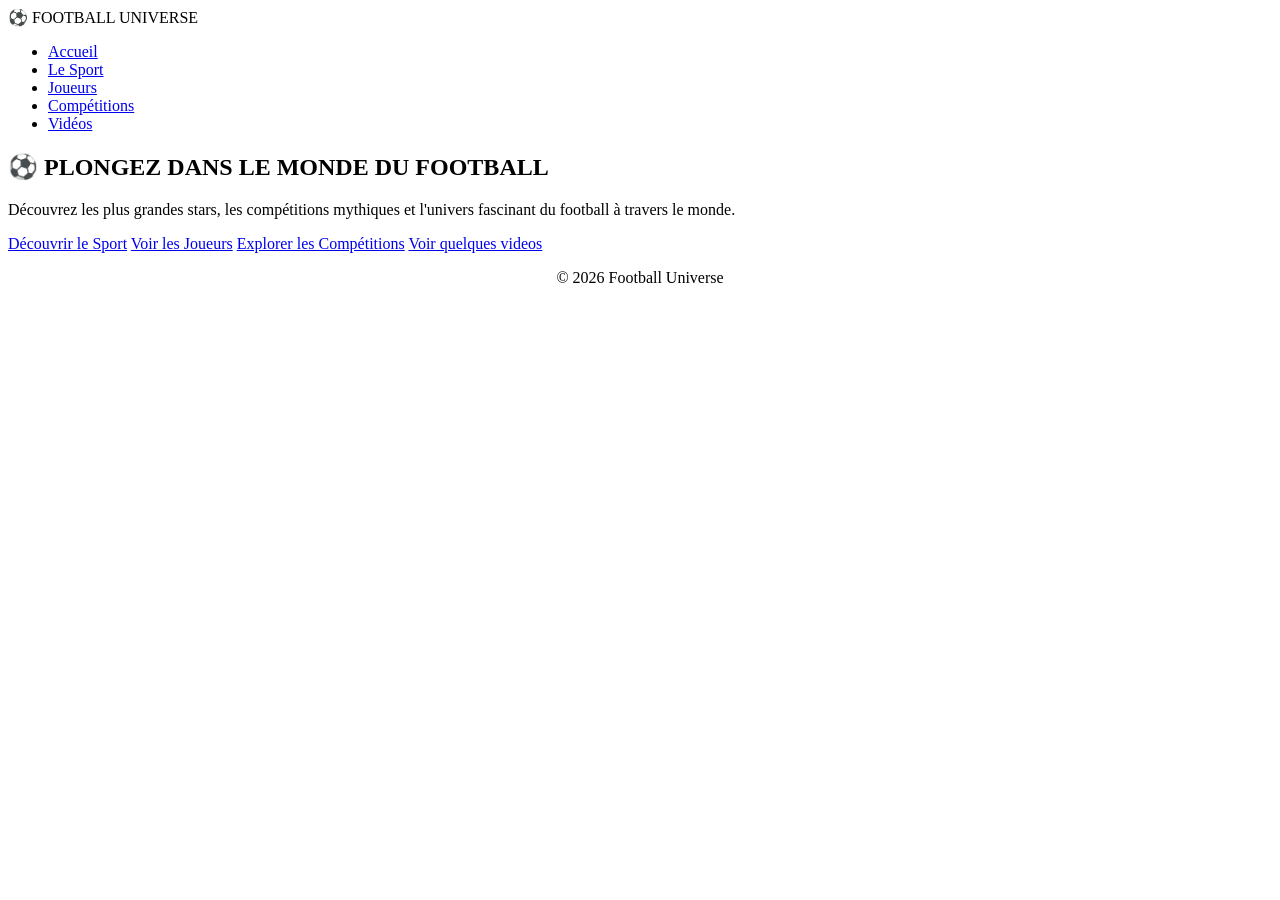
==== index.html @ 0d22eafe "Add files via upload" ====
<!DOCTYPE html>
<html lang="fr">
<head>
<meta charset="UTF-8">
<meta name="viewport" content="width=device-width, initial-scale=1.0">
<title>Football Universe</title>
<link rel="stylesheet" href="style.css">
</head>

<body class="accueil">
<header>
<nav class="navbar">
<div class="logo">⚽ FOOTBALL UNIVERSE</div>
<ul class="nav-links">
<li><a href="index.html" class="active">Accueil</a></li>
<li><a href="sport.html">Le Sport</a></li>
<li><a href="celebrites.html">Joueurs</a></li>
<li><a href="competitions.html">Compétitions</a></li>
<li><a href="video.html">Vidéos</a></li>
</ul>
</nav>
</header>
<div class="overlay"></div>
<section class="hero">
<h1>⚽ PLONGEZ DANS LE MONDE DU FOOTBALL</h1>
<p>
Découvrez les plus grandes stars, les compétitions mythiques et l'univers fascinant du football à travers le monde.
</p>
<div class="buttons">
<a href="sport.html">Découvrir le Sport</a>
<a href="celebrites.html">Voir les Joueurs</a>
<a href="competitions.html">Explorer les Compétitions</a>
<a href="video.html">Voir quelques videos</a>
</div>
</section>
<footer>
<p style="text-align: center;">© 2026 Football Universe</p>
</footer>
</body>
</html>
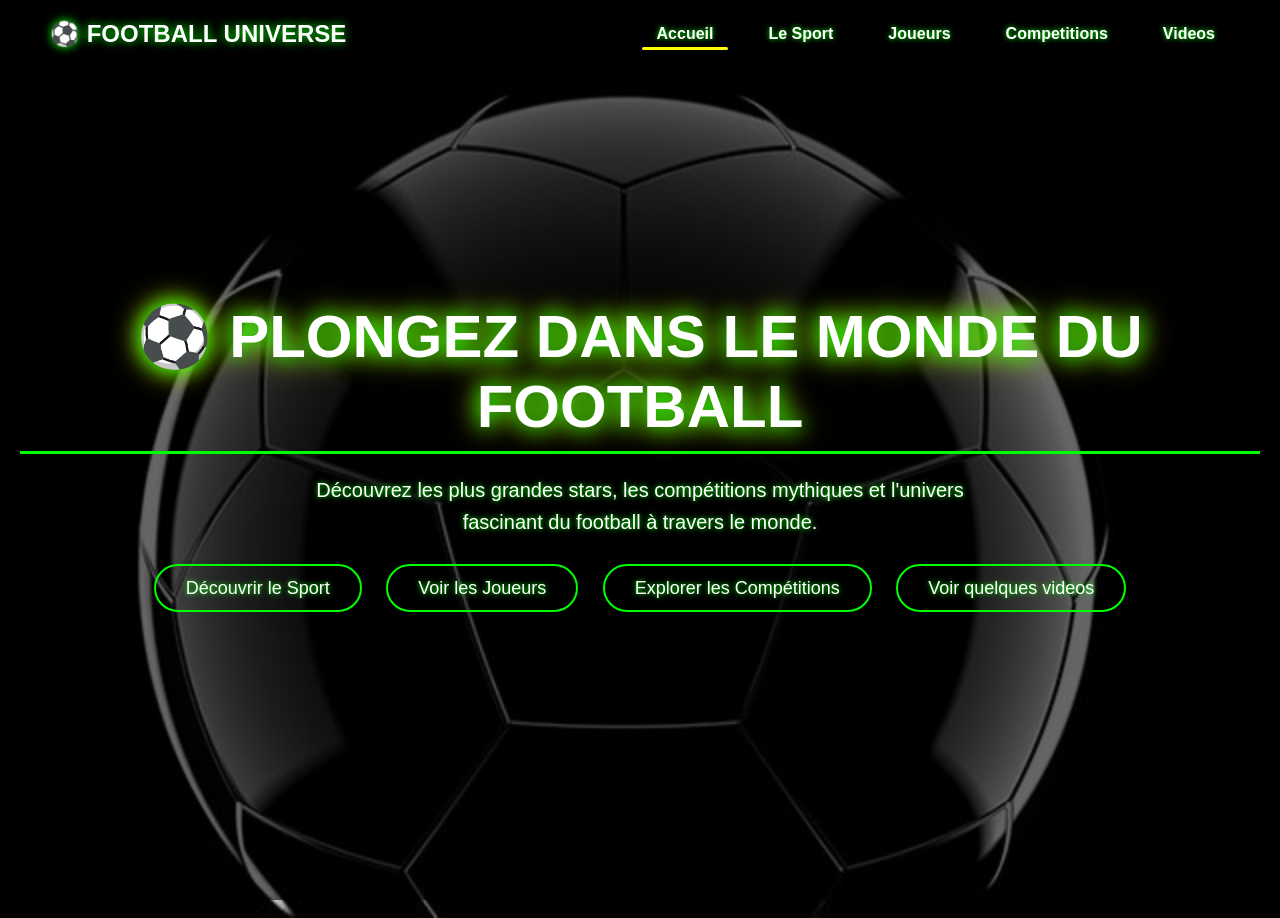
==== commit 0a2fd3f0: "Add files via upload" ====
--- a/index.html
+++ b/index.html
@@ -15,8 +15,8 @@
 <li><a href="index.html" class="active">Accueil</a></li>
 <li><a href="sport.html">Le Sport</a></li>
 <li><a href="celebrites.html">Joueurs</a></li>
-<li><a href="competitions.html">Compétitions</a></li>
-<li><a href="video.html">Vidéos</a></li>
+<li><a href="competitions.html">Competitions</a></li>
+<li><a href="video.html">Videos</a></li>
 </ul>
 </nav>
 </header>
--- a/style.css
+++ b/style.css
@@ -0,0 +1,639 @@
+*{
+margin:0;
+padding:0;
+box-sizing:border-box;
+font-family:'Arial', sans-serif;
+}
+
+/* BODY / BACKGROUND */
+.accueil{
+background-image:url("images/foot\ \(2\).jpg");
+background-size:cover;
+background-position:center;
+background-repeat:no-repeat;
+height:100vh;
+position:relative;
+}
+/* FILTRE SOMBRE */
+.overlay{
+position:absolute;
+top:0;
+left:0;
+width:100%;
+height:100%;
+background:rgba(0,0,0,0.6);
+z-index:1;
+}
+
+/* HEADER & NAV */
+header{
+position:fixed;
+top:0;
+width:100%;
+z-index:10;
+}
+
+.navbar{
+display:flex;
+justify-content:space-between;
+align-items:center;
+padding:20px 50px;
+background:black;
+
+}
+.videos-title {
+    margin-top: 100px; /* ajuste cette valeur selon le besoin */
+    text-align: center; /* si tu veux centrer le titre */
+    color: #00ff88; /* couleur lumineuse assortie au menu */
+    text-shadow:
+        0 0 5px #00ff88,
+        0 0 10px #00ff88,
+        0 0 20px #00ff88;
+}
+.navbar .logo{
+color:white;
+font-size:24px;
+font-weight:bold;
+text-shadow:0 0 10px lime;
+}
+
+.navbar .nav-links{
+list-style:none;
+display:flex;
+gap:25px;
+}
+
+.navbar .nav-links li a{
+color:white;
+text-decoration:none;
+font-weight:bold;
+padding:8px 15px;
+border-radius:8px;
+transition:0.3s;
+text-shadow:0 0 5px lime;
+}
+
+.navbar .nav-links li a:hover{
+background:lime;
+color:black;
+box-shadow:0 0 15px lime;
+transform:scale(1.1);
+}
+.nav-links a{
+  color:white;
+  text-decoration:none;
+  padding:10px 15px;
+  transition:0.3s;
+  position:relative;
+}
+
+.nav-links a:hover{
+  color:cyan;
+}
+
+/* LIEN ACTIF */
+.nav-links a.active{
+  color:yellow; /* texte différent */
+  font-weight:bold;
+}
+
+/* Ligne ou trait sous le lien actif */
+.nav-links a.active::after{
+  content:"";
+  position:absolute;
+  bottom:0;
+  left:0;
+  width:100%;
+  height:3px;
+  background:yellow;
+  border-radius:2px;
+}
+
+/* CONTENU PRINCIPAL */
+.hero{
+position:relative;
+height:100vh;
+display:flex;
+flex-direction:column;
+justify-content:center;
+align-items:center;
+text-align:center;
+color:white;
+z-index:2;
+padding:20px;
+}
+
+/* TITRE */
+.hero h1{
+font-size:60px;
+margin-bottom:20px;
+text-shadow:0 0 20px lime, 0 0 30px yellow;
+border-bottom:3px solid lime;
+padding-bottom:10px;
+animation: glow 2s infinite alternate;
+}
+
+/* TEXTE */
+.hero p{
+max-width:700px;
+font-size:20px;
+line-height:1.6;
+margin-bottom:40px;
+text-shadow:0 0 5px lime;
+}
+
+/* BOUTONS */
+.buttons a{
+text-decoration:none;
+color:white;
+border:2px solid lime;
+padding:12px 30px;
+margin:10px;
+border-radius:30px;
+font-size:18px;
+transition:0.3s;
+text-shadow:0 0 5px lime;
+}
+
+.buttons a:hover{
+background:lime;
+color:black;
+box-shadow:0 0 20px lime;
+transform:scale(1.1);
+}
+
+/* ANIMATION LUMINEUSE TITRE */
+@keyframes glow{
+from{
+text-shadow:0 0 10px lime, 0 0 20px yellow;
+}
+to{
+text-shadow:0 0 20px lime, 0 0 40px yellow;
+}
+}
+.sport-page{
+background-color:black;
+color:white;
+padding-top:80px; /* espace pour header */
+font-family:'Arial', sans-serif;
+}
+
+/* TITRE PAGE */
+.page-title{
+text-align:center;
+font-size:60px;
+margin-bottom:50px;
+text-shadow:0 0 20px cyan;
+}
+
+/* SECTIONS */
+.sport-section{
+margin:50px auto;
+max-width:1200px;
+padding:0 20px;
+}
+
+.sport-section h2{
+font-size:36px;
+margin-bottom:25px;
+border-bottom:2px solid cyan;
+padding-bottom:10px;
+text-shadow:0 0 10px cyan;
+}
+
+/* CARTES */
+.cards{
+display:flex;
+flex-wrap:wrap;
+justify-content:center;
+gap:40px;
+}
+
+.card{
+background:rgba(255,255,255,0.05);
+border:2px solid cyan;
+border-radius:20px;
+width:300px;
+padding:20px;
+text-align:center;
+transition:0.3s;
+box-shadow:0 0 10px cyan;
+}
+
+.card img{
+width:100%;
+border-radius:15px;
+margin-bottom:15px;
+}
+
+.card h3{
+margin-bottom:10px;
+font-size:22px;
+color:cyan;
+}
+
+.card p{
+font-size:16px;
+line-height:1.5;
+color:white;
+}
+
+/* EFFET HOVER */
+.card:hover{
+transform:scale(1.05);
+box-shadow:0 0 30px cyan;
+border-color:yellow;
+}
+.celeb-page{
+background-color:black;
+color:white;
+padding-top:80px; /* espace pour header */
+font-family:'Arial', sans-serif;
+}
+
+/* TITRE PAGE */
+.page-title{
+text-align:center;
+font-size:60px;
+margin-bottom:50px;
+text-shadow:0 0 20px cyan;
+animation: glow 2s infinite alternate;
+}
+
+/* GRILLE DE CARTES */
+.cards-grid{
+display:grid;
+grid-template-columns:repeat(3,1fr);
+gap:40px;
+max-width:1200px;
+margin:0 auto;
+padding:0 20px;
+}
+
+/* CARTES */
+.card{
+background:rgba(255,255,255,0.05);
+border:2px solid cyan;
+border-radius:20px;
+padding:20px;
+text-align:center;
+transition:0.3s;
+box-shadow:0 0 10px cyan;
+opacity:0;
+transform: translateY(50px);
+animation: fadeInUp 0.8s forwards;
+}
+
+.card:nth-child(1){animation-delay:0.1s;}
+.card:nth-child(2){animation-delay:0.2s;}
+.card:nth-child(3){animation-delay:0.3s;}
+.card:nth-child(4){animation-delay:0.4s;}
+.card:nth-child(5){animation-delay:0.5s;}
+.card:nth-child(6){animation-delay:0.6s;}
+.card:nth-child(7){animation-delay:0.7s;}
+.card:nth-child(8){animation-delay:0.8s;}
+.card:nth-child(9){animation-delay:0.9s;}
+
+.card img{
+width:100%;
+border-radius:15px;
+margin-bottom:15px;
+}
+
+.card h3{
+margin-bottom:10px;
+font-size:22px;
+color:cyan;
+}
+
+.card p{
+font-size:16px;
+line-height:1.5;
+color:white;
+}
+
+/* EFFET HOVER */
+.card:hover{
+transform:scale(1.05);
+box-shadow:0 0 30px cyan;
+border-color:yellow;
+}
+
+/* ANIMATION LUMINEUSE TITRE */
+@keyframes glow{
+from{text-shadow:0 0 10px cyan, 0 0 20px yellow;}
+to{text-shadow:0 0 20px cyan, 0 0 40px yellow;}
+}
+
+/* ANIMATION APPARITION CARTES */
+@keyframes fadeInUp{
+to{
+opacity:1;
+transform: translateY(0);
+}
+}
+.competition-page{
+  background-color:black;
+  color:white;
+  padding-top:80px;
+  font-family:'Arial', sans-serif;
+  min-height:100vh;
+}
+
+/* TITRE */
+.page-title{
+  text-align:center;
+  font-size:60px;
+  margin-bottom:50px;
+  text-shadow:0 0 20px cyan;
+  animation: glow 2s infinite alternate;
+}
+
+/* GRILLE 3x2 */
+.comp-grid{
+  display:flex;
+  flex-wrap:wrap;
+  justify-content:center;
+  gap:40px;
+  max-width:1200px;
+  margin:0 auto;
+}
+
+/* FLIP CARD */
+.flip-card{
+  background-color: transparent;
+  width:350px;
+  height:300px;
+  perspective: 1000px;
+}
+
+.flip-card-inner{
+  position: relative;
+  width: 100%;
+  height: 100%;
+  text-align: center;
+  transition: transform 0.6s;
+  transform-style: preserve-3d;
+}
+
+.flip-card:hover .flip-card-inner{
+  transform: rotateY(180deg);
+}
+
+/* FACE AVANT */
+.flip-card-front, .flip-card-back{
+  position:absolute;
+  width:100%;
+  height:100%;
+  backface-visibility:hidden;
+  border-radius:20px;
+  border:2px solid cyan;
+  box-shadow:0 0 10px cyan;
+  display:flex;
+  flex-direction:column;
+  justify-content:center;
+  align-items:center;
+  padding:20px;
+}
+
+/* FRONT */
+.flip-card-front{
+  background:rgba(255,255,255,0.05);
+}
+
+/* BACK */
+.flip-card-back{
+  background:rgba(0,0,0,0.9);
+  transform:rotateY(180deg);
+}
+
+.flip-card-back img{
+  width:70%;
+  border-radius:15px;
+}
+
+/* TITRE DES CARTES */
+.flip-card-front h3, .flip-card-back h3{
+  color:cyan;
+  margin-bottom:10px;
+}
+
+/* TEXTE */
+.flip-card-front p{
+  color:white;
+  font-size:16px;
+  line-height:1.5;
+}
+
+/* HOVER EFFECT */
+.flip-card:hover{
+  box-shadow:0 0 30px cyan;
+  border-color:yellow;
+}
+
+/* ANIMATION TITRE PAGE */
+@keyframes glow{
+  from{text-shadow:0 0 10px cyan, 0 0 20px yellow;}
+  to{text-shadow:0 0 20px cyan, 0 0 40px yellow;}
+}
+
+/* RESPONSIVE */
+@media(max-width:1100px){
+  .flip-card{width:45%; margin-bottom:30px;}
+}
+@media(max-width:700px){
+  .flip-card{width:100%;}
+}
+.video-page{
+background-color:#111;
+color:white;
+padding-top:80px;
+font-family:'Arial', sans-serif;
+}
+
+/* TITRE */
+.page-title{
+text-align:center;
+font-size:60px;
+margin-bottom:50px;
+text-shadow:0 0 20px cyan;
+animation: glow 2s infinite alternate;
+}
+
+/* GRILLE VIDEO */
+.video-grid{
+display:grid;
+grid-template-columns:repeat(2,1fr);
+gap:40px;
+max-width:1200px;
+margin:0 auto;
+padding:0 20px;
+}
+
+/* VIDEO CARD */
+.video-card{
+position:relative;
+background:rgba(255,255,255,0.05);
+border:2px solid cyan;
+border-radius:20px;
+overflow:hidden;
+cursor:pointer;
+text-align:center;
+transition:0.3s;
+box-shadow:0 0 10px cyan;
+height: 350px;
+}
+
+.video-card video{
+width:100%;
+border-radius:20px 20px 0 0;
+display:block;
+}
+
+.video-card h3{
+padding:10px 0;
+font-size:22px;
+color:cyan;
+text-shadow:0 0 5px cyan;
+}
+
+/* OVERLAY */
+.video-overlay{
+position:absolute;
+top:0;
+left:0;
+width:100%;
+height:100%;
+display:flex;
+justify-content:center;
+align-items:center;
+color:white;
+font-size:20px;
+font-weight:bold;
+background:rgba(0,0,0,0.4);
+opacity:1;
+transition:0.3s;
+}
+
+.video-card:hover .video-overlay{
+opacity:0;
+}
+
+/* HOVER EFFECT */
+.video-card:hover{
+transform:scale(1.05);
+box-shadow:0 0 30px cyan;
+border-color:yellow;
+}
+
+/* ANIMATION TITRE */
+@keyframes glow{
+from{text-shadow:0 0 10px cyan, 0 0 20px yellow;}
+to{text-shadow:0 0 20px cyan, 0 0 40px yellow;}
+}
+.active{
+    color: green;
+}
+.videos h2{
+text-align:center;
+font-size:50px;
+margin-top:30px;
+color:#8cff8c;
+text-shadow:0 0 20px #00ff88;
+}
+
+/* GRILLE DES VIDEOS */
+.video-grid{
+display:flex;
+flex-wrap:wrap;
+justify-content:center;
+gap:40px;
+margin-top:50px;
+}
+
+/* CARTE VIDEO */
+.video-card{
+position:relative;
+width:420px;
+height:300px;
+border-radius:20px;
+overflow:hidden;
+border:2px solid #00ffe5;
+box-shadow:0 0 20px #00ffe5;
+cursor:pointer;
+transition:0.4s;
+}
+
+/* VIDEO DERRIERE */
+.video-card video{
+position:absolute;
+width:100%;
+height:100%;
+object-fit:cover;
+opacity:0;
+transform:scale(1);
+transition:0.5s;
+}
+
+/* TEXTE DEVANT */
+.video-title{
+position:absolute;
+width:100%;
+height:100%;
+display:flex;
+flex-direction:column;
+justify-content:center;
+align-items:center;
+color:white;
+font-size:20px;
+z-index:2;
+text-align:center;
+}
+
+/* TITRE VIDEO */
+.video-title h3{
+color:#00ffe5;
+margin-top:10px;
+font-size:24px;
+}
+
+/* EFFET SURVOL */
+.video-card:hover video{
+opacity:1;
+transform:scale(1.1);
+}
+
+/* CARTE QUI S'ILLUMINE */
+.video-card:hover{
+box-shadow:
+0 0 20px #00ffe5,
+0 0 40px #00ffe5,
+0 0 60px #00ffe5;
+transform:scale(1.05);
+}
+
+/* TEXTE QUI DISPARAIT */
+.video-card:hover .video-title{
+opacity:0;
+transition:0.4s;
+}
+.texte-histoire{
+max-width:900px;
+margin:20px auto 40px auto;
+font-size:18px;
+line-height:1.8;
+text-align:center;
+color:#e6e6e6;
+padding:20px;
+border-left:4px solid #00ffe5;
+border-right:4px solid #00ffe5;
+border-radius:10px;
+box-shadow:0 0 15px #00ffe5;
+background:rgba(0,0,0,0.3);
+}
+.para{
+    color: #00ffe5;
+    text-align: center;
+    font-size: medium;
+    font-family: 'Lucida Sans', 'Lucida Sans Regular', 'Lucida Grande', 'Lucida Sans Unicode', Geneva, Verdana, sans-serif;
+}
